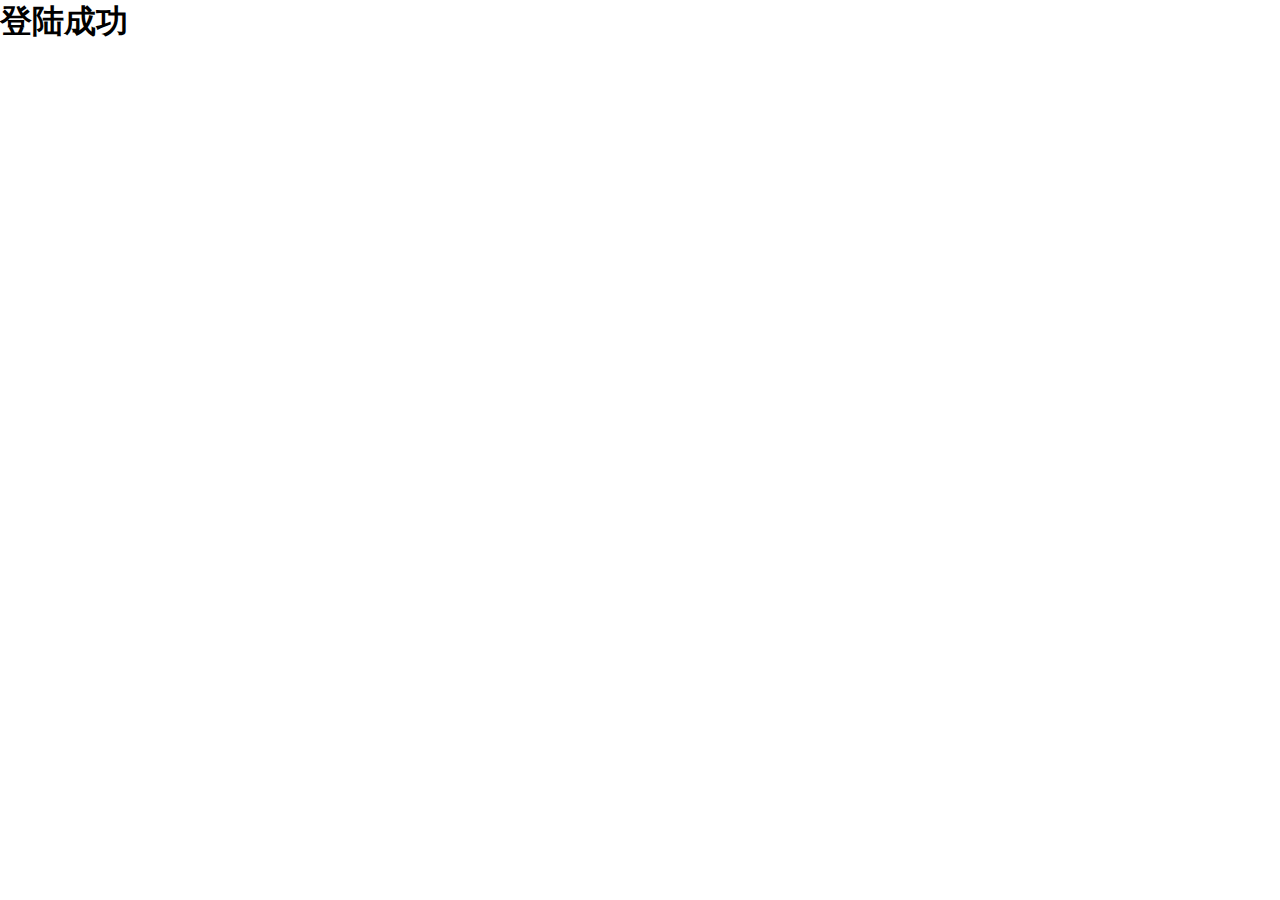
==== public/back1/index.html @ b1b852ec "初始化" ====
<!DOCTYPE html>
<html lang="en">
<head>
  <meta charset="UTF-8">
  <title>Document</title>
  <style>
    * {
    padding : 0 ; 
    margin : 0 ; 
    list-style : none ; 
    }
    
  </style>

</head>
<body>

  <h1>登陆成功</h1>




</body>
</html>
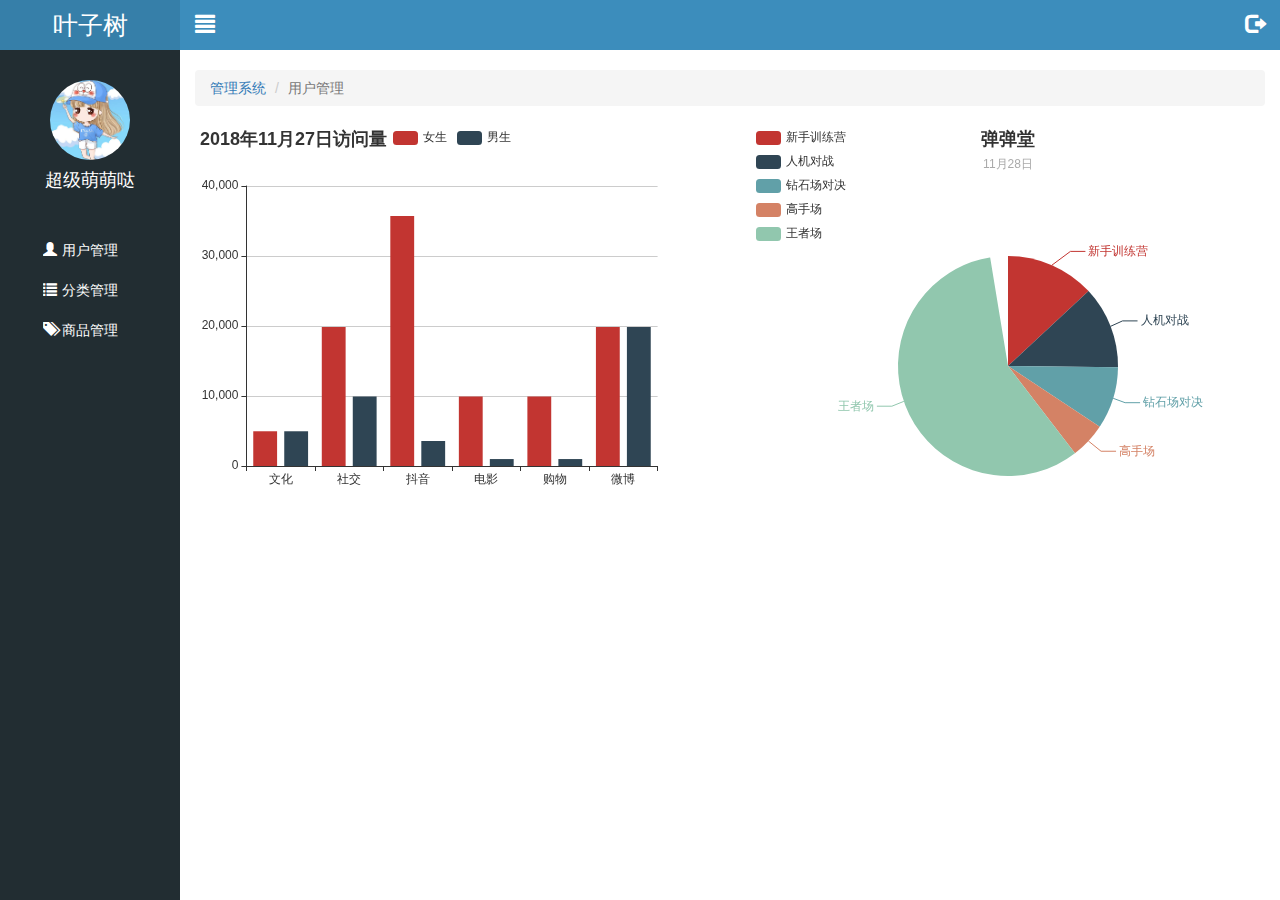
==== commit eeff66b6: "商品管理完成" ====
--- a/public/back1/index.html
+++ b/public/back1/index.html
@@ -1,24 +1,117 @@
 <!DOCTYPE html>
 <html lang="en">
+
 <head>
   <meta charset="UTF-8">
-  <title>Document</title>
+  <title>乐淘商城</title>
+  <link rel="stylesheet" href="./lib/bootstrap/css/bootstrap.css">
+  <link rel="stylesheet" href="./lib/bootstrap-validator/css/bootstrapValidator.css">
+  <link rel="stylesheet" href="./lib/nprogress/nprogress.css">
+  
+  <link rel="stylesheet" 
+  href="./css/common.css">
+  <link rel="stylesheet" href="./css/index.css">
   <style>
-    * {
-    padding : 0 ; 
-    margin : 0 ; 
-    list-style : none ; 
-    }
-    
+
+
   </style>
 
 </head>
+
 <body>
 
-  <h1>登陆成功</h1>
+  <div class="lt_aside">
+    <div class="title">
+      <p>叶子树</p>
+    </div>
+    <div class="user">
+      <img src="./images/hui.jpg" alt="">
+      <p>超级萌萌哒</p>
+    </div>
+    <div class="nav">
+      <ul>
+        <li>
+          <a href="user.html">
+            <i class="glyphicon glyphicon-user"></i>
+            <span>用户管理</span>
+          </a>
+        </li>
+        <li>
+          <a href="javascript:;" class="category">
+            <i class="glyphicon glyphicon-list"></i>
+            <span>分类管理</span>
+          </a>
+          <div class="child">
+            <a href="firest.html">一级分类</a>
+            <a href="sencode.html">二级分类</a>
+          </div>
+        </li>
+        <li>
+          <a href="product.html">
+            <i class="glyphicon glyphicon-tags"></i>
+            <span>商品管理</span>
+          </a>
+        </li>
+      </ul>
+    </div>
+  </div>
+  <div class="lt_main">
+    <div class="lt_topbar">
+      <a href="#" class="topbar_left pull-left">
+        <i class="glyphicon glyphicon-align-justify"></i>
+      </a>
+      <a href="#" class="topbar_right pull-right ">
+        <i class="glyphicon glyphicon-log-out"></i>
+      </a>
+    </div>
+    <div class="container-fluid">
+      <div class="mt_20">
+        <ol class="breadcrumb">
+          <li><a href="#">管理系统</a></li>
+          <li class="active">用户管理</li>
+        </ol>
+      </div>
+
+      <div class="echart">
+        <div class="echart_left pull-left"></div>
+        <div class="echart_right pull-right"></div>
+      </div>
+    </div>
+  </div>
+
+  <div class="mask">
+    <div class="modal fade " id="logout" tabindex="-1">
+      <div class="modal-dialog modal-sm">
+        <div class="modal-content">
+          <div class="modal-header">
+            <button type="button" class="close" data-dismiss="modal"><span>&times;</span></button>
+            <h4 class="modal-title" id="myModalLabel">后台管理系统</h4>
+          </div>
+          <div class="modal-body">
+            <p class="red">
+              <i class="glyphicon glyphicon-info-sign"></i><span>你确定要退出后台管理系统么</span>
+            </p>
+          </div>
+          <div class="modal-footer">
+            <button type="button" class="btn btn-default" data-dismiss="modal">取消</button>
+            <button type="button" class="btn btn-primary" id="loginOut">退出</button>
+          </div>
+        </div>
+      </div>
+    </div>
+  </div>
 
 
+  <script src="./lib/jquery/jquery.js"></script>
+  <script src="./lib/bootstrap/js/bootstrap.js"></script>
+  <script src="./lib/bootstrap-validator/js/bootstrapValidator.js"></script>
+  <script src="./js/isLogin.js"></script>
+  <script src="./lib/echarts/echarts.min.js"></script>
+  <script src="./lib/nprogress/nprogress.js"></script>
+  <script src="./js/common.js"></script>
+  <script src="./js/index.js"></script>
 
 
 </body>
+
 </html>--- a/public/back1/lib/bootstrap-validator/css/bootstrapValidator.css
+++ b/public/back1/lib/bootstrap-validator/css/bootstrapValidator.css
@@ -0,0 +1,21 @@
+/**
+ * BootstrapValidator (http://bootstrapvalidator.com)
+ * The best jQuery plugin to validate form fields. Designed to use with Bootstrap 3
+ *
+ * @author      http://twitter.com/nghuuphuoc
+ * @copyright   (c) 2013 - 2014 Nguyen Huu Phuoc
+ * @license     MIT
+ */
+
+.bv-form .help-block {
+    margin-bottom: 0;
+}
+.bv-form .tooltip-inner {
+    text-align: left;
+}
+.nav-tabs li.bv-tab-success > a {
+    color: #3c763d;
+}
+.nav-tabs li.bv-tab-error > a {
+    color: #a94442;
+}
--- a/public/back1/lib/nprogress/nprogress.css
+++ b/public/back1/lib/nprogress/nprogress.css
@@ -0,0 +1,74 @@
+/* Make clicks pass-through */
+#nprogress {
+  pointer-events: none;
+}
+
+#nprogress .bar {
+  background: greenyellow;
+
+  position: fixed;
+  z-index: 10000;
+  top: 0;
+  left: 0;
+
+  width: 100%;
+  height: 2px;
+}
+
+/* Fancy blur effect */
+#nprogress .peg {
+  display: block;
+  position: absolute;
+  right: 0px;
+  width: 100px;
+  height: 100%;
+  box-shadow: 0 0 10px #29d, 0 0 5px #29d;
+  opacity: 1.0;
+
+  -webkit-transform: rotate(3deg) translate(0px, -4px);
+      -ms-transform: rotate(3deg) translate(0px, -4px);
+          transform: rotate(3deg) translate(0px, -4px);
+}
+
+/* Remove these to get rid of the spinner */
+#nprogress .spinner {
+  display: block;
+  position: fixed;
+  z-index: 1031;
+  top: 15px;
+  right: 15px;
+}
+
+#nprogress .spinner-icon {
+  width: 18px;
+  height: 18px;
+  box-sizing: border-box;
+
+  border: solid 2px transparent;
+  border-top-color: #29d;
+  border-left-color: #29d;
+  border-radius: 50%;
+
+  -webkit-animation: nprogress-spinner 400ms linear infinite;
+          animation: nprogress-spinner 400ms linear infinite;
+}
+
+.nprogress-custom-parent {
+  overflow: hidden;
+  position: relative;
+}
+
+.nprogress-custom-parent #nprogress .spinner,
+.nprogress-custom-parent #nprogress .bar {
+  position: absolute;
+}
+
+@-webkit-keyframes nprogress-spinner {
+  0%   { -webkit-transform: rotate(0deg); }
+  100% { -webkit-transform: rotate(360deg); }
+}
+@keyframes nprogress-spinner {
+  0%   { transform: rotate(0deg); }
+  100% { transform: rotate(360deg); }
+}
+
--- a/public/back1/css/common.css
+++ b/public/back1/css/common.css
@@ -0,0 +1,174 @@
+.bg_col{
+  background-color: #222D32;
+}
+
+.mt_150{
+  margin-top: 150px;
+}
+
+.mt_20{
+  margin-top:20px; 
+}
+.table.table-bordered th,
+.table.table-bordered td{
+  text-align: center;
+  vertical-align: middle;
+}
+
+
+.panle_title{
+  line-height: 40px;
+  height: 40px;
+  text-align: center;
+  font-size: 20px;
+}
+
+.red{
+  color: #a94442;
+}
+
+ul{
+  padding: 0;
+  margin: 0;
+  list-style: none;
+}
+
+a:link,
+a:valid,
+a:hover,
+a:active{
+  text-decoration: none;
+}
+
+
+
+
+/*侧边栏*/
+.lt_aside{
+  width: 180px;
+  height: 100%;
+  background-color: #222D32;
+  position: fixed;
+  top: 0;
+  left: 0;
+  z-index: 999;
+  transition: all 1s;
+}
+
+.lt_aside.hiedmenu{
+  left:-180px;
+}
+
+/*设置侧边栏的头部*/
+.lt_aside .title{
+  width: 180px;
+  height: 50px;
+  line-height: 50px;
+  text-align: center;
+  font-size: 25px;
+  color: #fff;
+  background-color: #367FA9;
+}
+
+/*设置侧边栏的用户*/
+.lt_aside .user{
+  padding-top: 30px;
+  display: block;
+}
+
+.lt_aside .user img{
+  display: block;
+  width: 80px;
+  height: 80px;
+  border-radius: 50%;
+  margin: 0 auto;
+}
+
+.lt_aside .user p{
+  width: 100%;
+  height: 40px;
+  line-height: 40px;
+  font-size: 18px;
+  color: #fff;
+  text-align: center;
+}
+
+/*设置侧边栏的导航*/
+.lt_aside .nav{
+  padding-top: 20px; 
+}
+
+.lt_aside .nav li a{
+  display: block;
+  width: 100%;
+  height: 40px;
+  line-height: 40px;
+  color:#fff; 
+  padding-left: 40px;
+  border-left: 3px solid transparent;
+}
+
+.lt_aside .nav li a i{
+  margin-right: 1px;
+}
+
+.lt_aside .nav .child{
+  display: none;
+}
+
+
+.lt_aside .nav .child a{
+  padding-left: 60px;
+}
+
+.lt_aside .nav li a.active{
+  background-color: #1D1F21;
+  border-left: 3px solid #069;
+}
+
+/*设置主体部分的头部区域**/
+.lt_main {
+  padding-left: 180px;
+  padding-top: 50px; 
+  transition: all 1s;
+}
+.lt_main.hiedmenu{
+  padding-left: 0px;
+}
+
+.lt_main .lt_topbar{
+  width: 100%;
+  height: 50px;
+  background-color: #3C8DBC;
+  position: fixed;
+  top: 0;
+  left: 0;
+  padding-left:180px; 
+  z-index: 998;
+  transition: all 1s;
+}
+
+.lt_topbar.hiedmenu{
+  padding-left:0px; 
+}
+
+
+.lt_main .topbar_left,
+.lt_main .topbar_right{
+  display: block;
+  color: #fff;
+  font-size: 20px;
+  width: 50px;
+  height: 50px;
+  line-height: 50px;
+  text-align: center;
+}
+
+
+
+
+
+
+
+
+
--- a/public/back1/css/index.css
+++ b/public/back1/css/index.css
@@ -0,0 +1,9 @@
+/*****设置柱状图和饼形图*****/
+
+.echart_left,
+.echart_right{
+  width: 48%;
+  height: 400px;
+  background-color: pink;
+}
+
